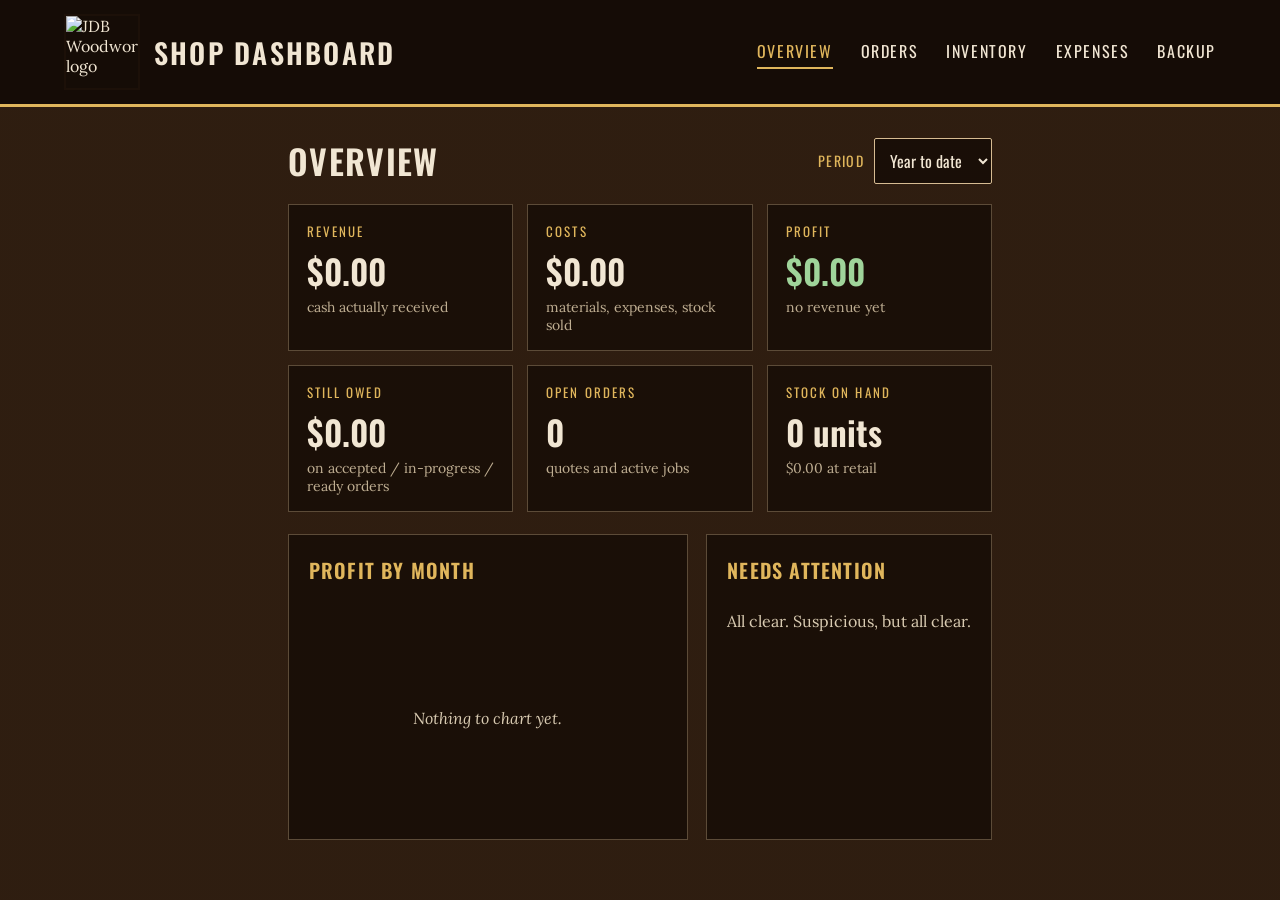
==== apps-script/Index.html @ 0fd05cf9 "Add Google Sheet backend (Apps Script) for the dashboard; fix hidden banner and stale dialog listene" ====
<!doctype html>
<html lang="en">
<head>
<meta charset="utf-8">
<meta name="viewport" content="width=device-width, initial-scale=1">
<meta name="robots" content="noindex, nofollow">
<title>Shop Dashboard | JDB Woodworks</title>
<link rel="icon" href="https://jdbwoodworks.com/images/logo.jpg">
<link rel="preconnect" href="https://fonts.googleapis.com">
<link rel="preconnect" href="https://fonts.gstatic.com" crossorigin>
<link rel="stylesheet" href="https://fonts.googleapis.com/css2?family=Oswald:wght@500;600;700&amp;family=Lora:ital,wght@0,400;0,500;1,400&amp;display=swap">
<style>
/* JDB Woodworks: plain static CSS, no build step. */
:root {
  --ink: #1c1008;
  --bar: rgba(18, 10, 5, 0.88);
  --band: rgba(18, 10, 5, 0.72);
  --card: #20130a;
  --tan: #d6bb92;
  --cream: #f1e6d3;
  --text: #e6d9c2;
  --muted: #d9cbb2;
  --faint: #bfae92;
  --gold: #e0b65c;
  --gold-hi: #f5d28a;
  --display: Oswald, Impact, "Arial Narrow", sans-serif;
  --body: Lora, Georgia, "Times New Roman", serif;
}

* { box-sizing: border-box; }

body {
  margin: 0;
  min-height: 100vh;
  display: flex;
  flex-direction: column;
  font-family: var(--body);
  color: var(--cream);
  background-color: #3b2616;
  background-image: linear-gradient(rgba(18, 9, 3, 0.3), rgba(18, 9, 3, 0.3)), url("https://jdbwoodworks.com/images/wood.jpg");
  background-size: auto, 1800px auto;
}

img { max-width: 100%; }
a { color: var(--gold); text-decoration: none; }
a:hover { color: var(--gold-hi); }
a:focus-visible, button:focus-visible, input:focus-visible, select:focus-visible, textarea:focus-visible {
  outline: 2px solid var(--gold-hi);
  outline-offset: 3px;
}

.wrap { max-width: 1200px; margin: 0 auto; padding-left: 24px; padding-right: 24px; }
main { flex: 1 0 auto; }

h1, h2, h3 { font-family: var(--display); text-transform: uppercase; margin: 0; text-wrap: balance; }
h1 { font-weight: 700; font-size: 76px; line-height: 0.98; letter-spacing: 0.01em; }
h2 { font-weight: 600; font-size: 40px; letter-spacing: 0.04em; }
p { margin: 0; }
.eyebrow { font-family: var(--display); font-size: 15px; letter-spacing: 0.22em; text-transform: uppercase; color: var(--gold); }
.label { font-family: var(--display); font-size: 14px; letter-spacing: 0.14em; text-transform: uppercase; color: var(--gold); }

/* Header */
.site-header { background: var(--bar); border-bottom: 3px solid var(--gold); }
.site-header .wrap { padding-top: 14px; padding-bottom: 14px; display: flex; flex-wrap: wrap; align-items: center; justify-content: space-between; gap: 16px; }
.brand { display: flex; align-items: center; gap: 14px; color: var(--cream); }
.brand:hover { color: var(--cream); }
.brand img { width: 76px; height: 76px; display: block; border: 2px solid var(--ink); object-fit: cover; }
.brand span { font-family: var(--display); font-weight: 600; font-size: 28px; letter-spacing: 0.08em; text-transform: uppercase; }
.nav { display: flex; flex-wrap: wrap; align-items: center; gap: 8px 28px; font-family: var(--display); font-size: 16px; letter-spacing: 0.1em; text-transform: uppercase; }
.nav a { color: var(--cream); }
.nav a:hover, .nav a[aria-current="page"] { color: var(--gold); }
.nav .btn-line { color: var(--gold); }

/* Buttons */
.btn, .btn-line { min-height: 48px; padding: 0 28px; display: inline-flex; align-items: center; justify-content: center; font-family: var(--display); font-size: 17px; font-weight: 600; letter-spacing: 0.12em; text-transform: uppercase; cursor: pointer; }
.btn { background: var(--gold); color: var(--ink); border: 2px solid var(--gold); }
.btn:hover { background: var(--gold-hi); border-color: var(--gold-hi); color: var(--ink); }
.btn-line { border: 2px solid var(--gold); color: var(--gold); background: transparent; }
.btn-line.light { border-color: var(--cream); color: var(--cream); }
.btn-line:hover { border-color: var(--gold-hi); color: var(--gold-hi); }

/* Hero */
.hero { padding-top: 72px; padding-bottom: 64px; display: flex; flex-wrap: wrap; align-items: center; gap: 48px; }
.hero-copy { flex: 1 1 420px; min-width: 0; display: flex; flex-direction: column; gap: 24px; }
.hero-copy p { max-width: 520px; font-size: 19px; line-height: 1.6; color: var(--text); }
.hero-actions { display: flex; flex-wrap: wrap; gap: 16px; }
.hero-photo { flex: 1 1 380px; min-width: 0; margin: 0; border: 10px solid var(--ink); background: #a9773f; position: relative; }
.hero-photo img { display: block; width: 100%; height: 540px; object-fit: cover; }
.hero-photo figcaption, .badge-caption { position: absolute; left: 0; right: 0; bottom: 0; padding: 14px 18px; background: rgba(18, 10, 5, 0.85); font-family: var(--display); font-size: 13px; letter-spacing: 0.14em; text-transform: uppercase; }

/* Bands */
.band { background: var(--band); border-top: 1px solid rgba(224, 182, 92, 0.35); }
.band.both { border-bottom: 1px solid rgba(224, 182, 92, 0.35); }
.section { padding-top: 72px; padding-bottom: 72px; display: flex; flex-direction: column; gap: 32px; }
.section-head { display: flex; flex-wrap: wrap; align-items: baseline; justify-content: space-between; gap: 12px; }
.section-head a { font-family: var(--display); font-size: 15px; letter-spacing: 0.14em; text-transform: uppercase; }
.lede { max-width: 640px; font-size: 17px; line-height: 1.6; color: var(--muted); }

/* Work cards */
.work-grid { display: grid; grid-template-columns: repeat(auto-fill, minmax(260px, 1fr)); gap: 24px; }
.work-grid.three { grid-template-columns: repeat(auto-fill, minmax(300px, 1fr)); }
.work-card { min-width: 0; display: flex; flex-direction: column; background: var(--card); border: 1px solid rgba(224, 182, 92, 0.3); color: var(--cream); }
a.work-card:hover { color: var(--cream); border-color: var(--gold); }
.work-card .pic { height: 250px; padding: 18px; background: #000; display: flex; align-items: center; justify-content: center; }
.work-grid.three .work-card .pic { height: 260px; }
.work-card .pic img { max-width: 100%; max-height: 100%; object-fit: contain; }
.work-card .cap { padding: 16px 18px; display: flex; flex-direction: column; gap: 4px; }
.work-card .cap .label { font-size: 13px; }
.work-card h3 { font-weight: 600; font-size: 20px; letter-spacing: 0.05em; }
.work-card[hidden] { display: none; }

/* Services and steps */
.cards { display: flex; flex-wrap: wrap; gap: 24px; }
.panel { flex: 1 1 280px; min-width: 0; padding: 28px; background: rgba(18, 10, 5, 0.8); border-top: 4px solid var(--gold); display: flex; flex-direction: column; gap: 12px; }
.panel.wide { flex-basis: 440px; padding: 32px; gap: 14px; }
.cards.three .panel.wide { flex-basis: 300px; padding: 28px; }
.cards.three .panel.wide h3 { font-size: 22px; }
.cards.three .panel.wide p { font-size: 16px; line-height: 1.55; }
.pull { font-family: var(--display); font-weight: 500; font-size: 26px !important; line-height: 1.3 !important; letter-spacing: 0.03em; color: var(--gold) !important; }
.panel h3 { font-weight: 600; font-size: 22px; letter-spacing: 0.06em; }
.panel.wide h3 { font-size: 26px; }
.panel p { font-size: 16px; line-height: 1.55; color: var(--muted); }
.panel.wide p { font-size: 17px; line-height: 1.6; }
.panel .num { font-family: var(--display); font-size: 44px; line-height: 1; color: var(--gold); }

/* About */
.about { display: flex; flex-wrap: wrap; gap: 48px; }
.about-copy { flex: 1 1 560px; min-width: 0; display: flex; flex-direction: column; gap: 20px; }
.about-copy p { max-width: 680px; font-size: 18px; line-height: 1.65; color: var(--text); }
.about-badge { flex: 1 1 300px; min-width: 0; min-height: 560px; margin: 0; border: 10px solid var(--ink); background: var(--ink); position: relative; overflow: hidden; }
.about-badge img { position: absolute; inset: 0; width: 100%; height: 100%; object-fit: cover; object-position: 50% 22%; }
.about-badge .inner { position: absolute; left: 0; right: 0; bottom: 0; padding: 22px 24px; background: rgba(18, 10, 5, 0.88); display: flex; flex-direction: column; gap: 10px; }
.about-badge strong { font-family: var(--display); font-weight: 600; font-size: 26px; letter-spacing: 0.08em; text-transform: uppercase; color: var(--gold); }
.about-badge .year { font-family: var(--display); font-size: 16px; letter-spacing: 0.12em; text-transform: uppercase; }
.about-badge .who { font-size: 16px; line-height: 1.5; color: var(--muted); }

/* Quote */
.quote { background: rgba(18, 10, 5, 0.78); border-top: 3px solid var(--gold); }
.quote .wrap { padding-top: 72px; padding-bottom: 72px; display: flex; flex-wrap: wrap; gap: 56px; }
.quote-info { flex: 1 1 320px; min-width: 0; display: flex; flex-direction: column; gap: 20px; }
.quote-info p { font-size: 17px; line-height: 1.6; color: var(--muted); }
.contact-block { display: flex; flex-direction: column; gap: 4px; font-size: 17px; }
.contact-block a { color: var(--cream); overflow-wrap: anywhere; }
.contact-block a:hover { color: var(--gold); }
.contact-block .actions { margin-top: 8px; }
.contact-block .btn-line { color: var(--gold); }
.socials { display: flex; flex-wrap: wrap; gap: 8px 22px; font-family: var(--display); font-size: 15px; letter-spacing: 0.12em; text-transform: uppercase; }
.quote-form { flex: 1 1 480px; min-width: 0; display: flex; flex-direction: column; gap: 18px; }
.row { display: flex; flex-wrap: wrap; gap: 18px; }
.field { flex: 1 1 220px; min-width: 0; display: flex; flex-direction: column; gap: 6px; }
.quote-form > .field { flex: none; }
.field label { font-family: var(--display); font-size: 14px; letter-spacing: 0.14em; text-transform: uppercase; color: var(--gold); }
.field input, .field select, .field textarea { width: 100%; min-height: 48px; padding: 0 14px; border: 2px solid var(--ink); background: var(--cream); color: var(--ink); font-family: var(--body); font-size: 16px; border-radius: 0; }
.field textarea { padding: 12px 14px; resize: vertical; }
.form-note { font-size: 15px; line-height: 1.5; color: var(--faint); }
.form-status { padding: 16px 18px; border: 2px solid var(--gold); background: rgba(18, 10, 5, 0.85); font-size: 16px; line-height: 1.55; color: var(--text); }
.form-status[hidden] { display: none; }

/* Filters + gallery page */
.page-head { padding-top: 48px; padding-bottom: 24px; display: flex; flex-direction: column; gap: 20px; }
.page-head h1 { font-size: 56px; letter-spacing: 0.03em; line-height: 1.05; }
.page-head p { max-width: 680px; font-size: 18px; line-height: 1.6; color: var(--text); }
.filters { display: flex; flex-wrap: wrap; gap: 12px; margin-top: 8px; }
.filters button { min-height: 44px; padding: 0 20px; cursor: pointer; font-family: var(--display); font-size: 15px; letter-spacing: 0.12em; text-transform: uppercase; border: 2px solid var(--gold); background: transparent; color: var(--gold); }
.filters button[aria-pressed="true"] { background: var(--gold); color: var(--ink); }
.gallery-body { padding-top: 8px; padding-bottom: 56px; }
.cta .wrap { padding-top: 56px; padding-bottom: 56px; display: flex; flex-wrap: wrap; align-items: center; justify-content: space-between; gap: 24px; }
.cta-copy { flex: 1 1 420px; min-width: 0; display: flex; flex-direction: column; gap: 10px; }
.cta-copy h2 { font-size: 36px; }
.cta-copy p { font-size: 17px; line-height: 1.6; color: var(--muted); }

/* Footer */
.site-footer { background: #140b05; border-top: 3px solid var(--gold); }
.site-footer .wrap { padding-top: 40px; padding-bottom: 40px; display: flex; flex-wrap: wrap; align-items: center; justify-content: space-between; gap: 32px; }
.foot-brand { display: flex; align-items: center; gap: 16px; }
.foot-brand img { width: 150px; height: 150px; flex: none; display: block; border: 2px solid var(--ink); object-fit: cover; }
.foot-brand span { font-family: var(--display); font-weight: 600; font-size: 20px; line-height: 1.3; letter-spacing: 0.1em; text-transform: uppercase; color: var(--muted); }
.foot-links { display: flex; flex-wrap: wrap; gap: 12px 28px; font-family: var(--display); font-size: 15px; letter-spacing: 0.12em; text-transform: uppercase; }
.site-footer .socials { font-size: 14px; gap: 10px 22px; }
.copy { font-size: 14px; color: var(--faint); }

/* Phones */
@media (max-width: 720px) {
  h1 { font-size: 48px; }
  h2 { font-size: 32px; }
  .page-head h1 { font-size: 40px; }
  .hero { padding-top: 40px; padding-bottom: 40px; gap: 32px; }
  .hero-photo img { height: 380px; }
  .brand img { width: 60px; height: 60px; }
  .brand span { font-size: 22px; }
  .section { padding-top: 48px; padding-bottom: 48px; }
  .quote .wrap { padding-top: 48px; padding-bottom: 48px; gap: 36px; }
  .foot-brand img { width: 110px; height: 110px; }
  body { background-size: auto, 1200px auto; }
}

@media (prefers-reduced-motion: reduce) {
  * { scroll-behavior: auto !important; }
}

/* Facebook feed */
.fb-feed{display:flex;justify-content:center;margin-top:20px}
.fb-feed iframe{width:100%;max-width:500px;height:720px;background:var(--card);border-radius:6px}

/* Reviews */
.reviews{display:grid;grid-template-columns:repeat(auto-fit,minmax(280px,1fr));gap:20px;margin-top:20px}
.review{margin:0;background:var(--card);border:1px solid rgba(224,182,92,.25);border-radius:6px;padding:22px}
.review .stars{color:var(--gold);letter-spacing:3px;font-size:1.1rem}
.review blockquote{margin:12px 0 14px;font-style:italic;line-height:1.55}
.review figcaption{font-family:var(--display);letter-spacing:.04em;color:var(--gold)}
.review figcaption span{color:inherit;opacity:.6;font-family:var(--body);letter-spacing:0}
.all-reviews{margin:22px 0 0;text-align:center}
.quote-form .opt{opacity:.6;font-weight:400}

/* Holiday promo (remove after the season) */
.holiday { background: var(--band); border-top: 3px solid var(--gold); border-bottom: 3px solid var(--gold); }
.holiday-grid { display: flex; flex-wrap: wrap; align-items: center; gap: 28px 48px; padding-top: 44px; padding-bottom: 44px; }
.holiday-pic { flex: 1 1 360px; max-width: 520px; display: block; border: 10px solid var(--ink); background: #a9773f; }
.holiday-pic img { display: block; width: 100%; height: auto; }
.holiday-copy { flex: 1 1 340px; display: grid; gap: 16px; align-content: center; }

/* Shop dashboard styles. Builds on style.css tokens. */
.dash-main { padding-top: 28px; padding-bottom: 60px; }
.dash h2 { font-size: 34px; }
.dash h3 { font-size: 20px; letter-spacing: 0.06em; color: var(--gold); margin-bottom: 12px; }

#tabs button {
  background: none; border: 0; padding: 4px 0; cursor: pointer;
  font: inherit; letter-spacing: inherit; text-transform: inherit; color: var(--cream);
  border-bottom: 2px solid transparent;
}
#tabs button:hover { color: var(--gold); }
#tabs button[aria-current="page"] { color: var(--gold); border-bottom-color: var(--gold); }

.tab[hidden] { display: none; }
.tab-head { display: flex; flex-wrap: wrap; align-items: center; justify-content: space-between; gap: 12px 20px; margin-bottom: 18px; }
.tools { display: flex; flex-wrap: wrap; gap: 10px; align-items: center; }
.inline { display: flex; align-items: center; gap: 10px; font-family: var(--display); letter-spacing: 0.1em; text-transform: uppercase; font-size: 14px; color: var(--gold); }

.dash input, .dash select, .dash textarea {
  font: inherit; font-size: 16px; color: var(--cream);
  background: rgba(18, 10, 5, 0.75); border: 1px solid var(--tan);
  padding: 9px 11px; border-radius: 2px; max-width: 100%;
}
.dash textarea { width: 100%; resize: vertical; }
.dash input[type="search"] { min-width: 230px; }

.btn, .btn-line { font-family: var(--display); letter-spacing: 0.1em; text-transform: uppercase; cursor: pointer; }
button.btn, button.btn-line, label.btn-line { font-size: 16px; }
.sm { font-size: 14px !important; padding: 7px 14px !important; }
.btn-row { display: flex; flex-wrap: wrap; gap: 12px; margin: 18px 0 8px; }
.btn-row.end { justify-content: flex-end; }
label.file { display: inline-block; }

.banner { display: flex; flex-wrap: wrap; align-items: center; justify-content: space-between; gap: 12px; padding: 12px 16px; margin-bottom: 20px; background: rgba(224, 182, 92, 0.14); border: 1px solid var(--gold); }

.hint { color: var(--faint); font-size: 15px; margin-bottom: 14px; }
.empty { color: var(--faint); padding: 28px 0; text-align: center; font-style: italic; }

/* Stats */
.stats { display: grid; grid-template-columns: repeat(auto-fit, minmax(190px, 1fr)); gap: 14px; margin-bottom: 22px; }
.stat { background: var(--band); border: 1px solid rgba(214, 187, 146, 0.35); padding: 16px 18px; }
.stat .k { font-family: var(--display); font-size: 13px; letter-spacing: 0.16em; text-transform: uppercase; color: var(--gold); }
.stat .v { font-family: var(--display); font-weight: 600; font-size: 34px; margin-top: 4px; }
.stat .s { color: var(--faint); font-size: 14px; margin-top: 2px; }
.pos { color: #9fd49a; }
.neg { color: #f0a08a; }

.two { display: grid; grid-template-columns: 1.4fr 1fr; gap: 18px; }
@media (max-width: 820px) { .two { grid-template-columns: 1fr; } }
.dash .panel { background: var(--band); border: 1px solid rgba(214, 187, 146, 0.35); padding: 20px; }

/* Chart */
.chart { display: flex; align-items: stretch; gap: 10px; height: 210px; padding-top: 8px; }
.chart .col { flex: 1; display: flex; flex-direction: column; justify-content: flex-end; align-items: center; min-width: 0; position: relative; }
.chart .zone { flex: 1; width: 100%; display: flex; flex-direction: column; justify-content: flex-end; align-items: center; }
.chart .zone.down { justify-content: flex-start; }
.chart .bar { width: 70%; max-width: 46px; background: var(--gold); min-height: 2px; }
.chart .bar.loss { background: #c9785f; }
.chart .amt { font-size: 12px; color: var(--muted); margin: 2px 0; white-space: nowrap; }
.chart .mo { font-size: 12px; color: var(--faint); font-family: var(--display); letter-spacing: 0.08em; margin-top: 4px; }
.chart-empty { color: var(--faint); font-style: italic; align-self: center; margin: 0 auto; }

/* Attention list */
#attention ul { list-style: none; margin: 0; padding: 0; display: grid; gap: 10px; }
#attention li { padding-left: 14px; border-left: 3px solid var(--gold); font-size: 16px; }
#attention li.warn { border-left-color: #c9785f; }
#attention small { display: block; color: var(--faint); }

/* Tables */
.table-wrap { overflow-x: auto; background: var(--band); border: 1px solid rgba(214, 187, 146, 0.35); }
table { width: 100%; border-collapse: collapse; font-size: 16px; }
th, td { text-align: left; padding: 11px 14px; border-bottom: 1px solid rgba(214, 187, 146, 0.18); vertical-align: top; }
th { font-family: var(--display); font-weight: 500; font-size: 13px; letter-spacing: 0.14em; text-transform: uppercase; color: var(--gold); white-space: nowrap; }
td.num, th.num { text-align: right; white-space: nowrap; }
td small { display: block; color: var(--faint); font-size: 14px; }
td .req { max-width: 320px; display: -webkit-box; -webkit-line-clamp: 2; -webkit-box-orient: vertical; overflow: hidden; }
tbody tr:hover { background: rgba(224, 182, 92, 0.06); }
.row-actions { display: flex; gap: 8px; justify-content: flex-end; flex-wrap: wrap; }
.row-actions button { background: none; border: 1px solid var(--tan); color: var(--cream); font-family: var(--display); font-size: 12px; letter-spacing: 0.1em; text-transform: uppercase; padding: 5px 10px; cursor: pointer; }
.row-actions button:hover { border-color: var(--gold); color: var(--gold); }
.row-actions button.danger:hover { border-color: #c9785f; color: #f0a08a; }
.qty { display: inline-flex; align-items: center; gap: 8px; }
.qty button { width: 28px; height: 28px; background: none; border: 1px solid var(--tan); color: var(--cream); cursor: pointer; font-size: 16px; line-height: 1; }
.qty button:hover { border-color: var(--gold); color: var(--gold); }
.qty b { min-width: 28px; text-align: center; font-weight: 500; }
tr.low td:first-child { box-shadow: inset 3px 0 0 #c9785f; }

.pill { display: inline-block; padding: 2px 10px; border: 1px solid var(--tan); font-family: var(--display); font-size: 12px; letter-spacing: 0.1em; text-transform: uppercase; white-space: nowrap; }
.pill.quote { color: var(--faint); }
.pill.accepted, .pill.progress { color: var(--gold); border-color: var(--gold); }
.pill.ready { color: #9fd49a; border-color: #9fd49a; }
.pill.done { color: #9fd49a; border-color: rgba(159, 212, 154, 0.5); }
.pill.cancelled { color: #c9785f; border-color: rgba(201, 120, 95, 0.6); }

/* Dialog */
dialog { background: #20130a; color: var(--cream); border: 2px solid var(--gold); padding: 24px; width: min(680px, calc(100vw - 24px)); max-height: calc(100vh - 24px); overflow-y: auto; }
dialog::backdrop { background: rgba(10, 5, 2, 0.75); }
dialog h3 { font-size: 24px; }
.grid2 { display: grid; grid-template-columns: 1fr 1fr; gap: 14px; }
.grid3 { display: grid; grid-template-columns: repeat(3, 1fr); gap: 14px; }
@media (max-width: 560px) { .grid2, .grid3 { grid-template-columns: 1fr; } }
.f { display: flex; flex-direction: column; gap: 5px; margin-bottom: 14px; }
.f > span { font-family: var(--display); font-size: 13px; letter-spacing: 0.14em; text-transform: uppercase; color: var(--gold); }
.f input, .f select { width: 100%; }
.calc { background: var(--band); border: 1px dashed var(--tan); padding: 10px 14px; margin-bottom: 14px; font-size: 16px; }
.form-status { color: #f0a08a; margin: 4px 0 0; }

/* Apps Script / Google Sheet mode */
.server-only { display: none; }
.server .server-only { display: block; }
.server .local-only { display: none !important; }
.busy { position: fixed; inset: 0; z-index: 50; display: flex; align-items: center; justify-content: center; background: rgba(10, 5, 2, 0.55); }
.busy[hidden] { display: none; }
.busy > div { background: #20130a; border: 2px solid var(--gold); padding: 16px 28px; font-family: var(--display); letter-spacing: 0.12em; text-transform: uppercase; }
#ask p { font-size: 18px; margin: 0 0 6px; }
#store-out { font-family: ui-monospace, Menlo, Consolas, monospace; font-size: 13px; }

/* .banner/.stat etc. set display, which would otherwise beat the hidden attribute */
.dash [hidden] { display: none !important; }

</style>
</head>
<body class="dash">

<header class="site-header">
  <div class="wrap">
    <a class="brand" href="https://jdbwoodworks.com/" target="_blank" rel="noopener">
      <img src="https://jdbwoodworks.com/images/logo.jpg" alt="JDB Woodworks logo">
      <span>Shop Dashboard</span>
    </a>
    <nav class="nav" id="tabs" aria-label="Dashboard sections">
      <button type="button" data-tab="overview" aria-current="page">Overview</button>
      <button type="button" data-tab="orders">Orders</button>
      <button type="button" data-tab="inventory">Inventory</button>
      <button type="button" data-tab="expenses">Expenses</button>
      <button type="button" data-tab="backup">Backup</button>
    </nav>
  </div>
</header>

<main class="wrap dash-main">

  <div id="sync-note" class="banner" role="status" hidden>
    <span id="sync-note-text"></span>
  </div>

  <div id="backup-banner" class="banner" hidden>
    <span id="backup-banner-text"></span>
    <button type="button" class="btn-line sm" data-go="backup">Back up now</button>
  </div>

  <!-- OVERVIEW -->
  <section id="tab-overview" class="tab">
    <div class="tab-head">
      <h2>Overview</h2>
      <label class="inline">Period
        <select id="range">
          <option value="month">This month</option>
          <option value="30">Last 30 days</option>
          <option value="ytd" selected>Year to date</option>
          <option value="all">All time</option>
        </select>
      </label>
    </div>

    <div class="stats" id="stats"></div>

    <div class="two">
      <div class="panel">
        <h3>Profit by month</h3>
        <div id="chart" class="chart" role="img" aria-label="Bar chart of profit by month"></div>
      </div>
      <div class="panel">
        <h3>Needs attention</h3>
        <div id="attention"></div>
      </div>
    </div>
  </section>

  <!-- ORDERS -->
  <section id="tab-orders" class="tab" hidden>
    <div class="tab-head">
      <h2>Orders</h2>
      <div class="tools">
        <input id="order-search" type="search" placeholder="Search name, phone, request…" aria-label="Search orders">
        <select id="order-filter" aria-label="Filter by status">
          <option value="active">Open orders</option>
          <option value="all">All orders</option>
        </select>
        <button type="button" class="btn sm" id="new-order">+ New order</button>
      </div>
    </div>
    <div class="table-wrap">
      <table id="orders-table">
        <thead>
          <tr>
            <th>Customer</th><th>Request</th><th>Wood</th><th>Status</th>
            <th class="num">Est.</th><th class="num">Paid</th><th class="num">Profit</th><th>Due</th><th></th>
          </tr>
        </thead>
        <tbody></tbody>
      </table>
    </div>
    <p class="empty" id="orders-empty" hidden>No orders yet. Hit “New order” to add the first one.</p>
  </section>

  <!-- INVENTORY -->
  <section id="tab-inventory" class="tab" hidden>
    <div class="tab-head">
      <h2>Inventory</h2>
      <div class="tools">
        <button type="button" class="btn-line sm" id="export-store" title="Download products.json for the online store">Publish to store</button>
        <button type="button" class="btn sm" id="new-item">+ New item</button>
      </div>
    </div>
    <p class="hint">Items set to “List in store” appear on <a href="https://jdbwoodworks.com/store.html" target="_blank" rel="noopener">the store page</a> after you hit Publish to store and upload the downloaded products.json. Ready-made items only. Custom orders live under Orders. “Sold 1” drops the count and logs the sale as revenue.</p>
    <div class="table-wrap">
      <table id="inv-table">
        <thead>
          <tr>
            <th>Item</th><th class="num">In stock</th><th class="num">Price</th><th class="num">Cost</th><th class="num">Margin</th><th></th>
          </tr>
        </thead>
        <tbody></tbody>
      </table>
    </div>
    <p class="empty" id="inv-empty" hidden>Nothing in stock yet. Add the first item.</p>
  </section>

  <!-- EXPENSES -->
  <section id="tab-expenses" class="tab" hidden>
    <div class="tab-head">
      <h2>Shop expenses</h2>
      <div class="tools">
        <button type="button" class="btn sm" id="new-expense">+ New expense</button>
      </div>
    </div>
    <p class="hint">Stuff that isn't tied to one order: tools, blades, sandpaper, fees, fuel. Material costs for a specific job go on that order instead.</p>
    <div class="table-wrap">
      <table id="exp-table">
        <thead><tr><th>Date</th><th>What</th><th class="num">Amount</th><th></th></tr></thead>
        <tbody></tbody>
      </table>
    </div>
    <p class="empty" id="exp-empty" hidden>No expenses logged.</p>
  </section>

  <!-- BACKUP -->
  <section id="tab-backup" class="tab" hidden>
    <div class="tab-head"><h2>Backup &amp; restore</h2></div>
    <div class="panel wide">
      <p class="local-only">Everything on this page is saved in <strong>this browser, on this device</strong>. It never goes to the website or GitHub, so customer info stays private. The catch: clearing browser data or switching devices wipes it. Download a backup now and then.</p>
      <p class="server-only">Everything here is saved in the shop's <strong>Google Sheet</strong>, so it is the same on every device. Google keeps the version history (File → Version history in the Sheet). To move data in from the old browser-only dashboard, download a backup there and restore it here.</p>
      <div class="btn-row">
        <button type="button" class="btn local-only" id="export-json">Download backup (.json)</button>
        <button type="button" class="btn-line" id="export-csv">Orders to spreadsheet (.csv)</button>
        <label class="btn-line file">Restore from backup
          <input type="file" id="import-json" accept="application/json,.json" hidden>
        </label>
      </div>
      <p class="hint local-only" id="last-backup"></p>
      <p class="hint">Restoring replaces everything currently on this page.</p>
    </div>
  </section>

</main>

<div id="busy" class="busy" role="status" aria-live="polite" hidden><div id="busy-text">Saving…</div></div>

<dialog id="ask">
  <p id="ask-msg"></p>
  <div class="btn-row end">
    <button type="button" class="btn-line" id="ask-no">Cancel</button>
    <button type="button" class="btn" id="ask-yes">OK</button>
  </div>
</dialog>

<!-- Shared edit dialog -->
<dialog id="dlg">
  <form method="dialog" id="dlg-form" novalidate>
    <h3 id="dlg-title"></h3>
    <div id="dlg-body"></div>
    <p class="form-status" id="dlg-err" role="alert" hidden></p>
    <div class="btn-row end">
      <button type="button" class="btn-line" id="dlg-cancel">Cancel</button>
      <button type="submit" class="btn" id="dlg-save">Save</button>
    </div>
  </form>
</dialog>

<script>
// JDB Woodworks shop dashboard. Vanilla JS, no dependencies.
// Two modes, same code:
//  - On the website (plain file): data lives in this browser's localStorage only.
//  - Served by Google Apps Script (apps-script/): data lives in a Google Sheet, synced per record.
(function () {
  'use strict';

  var KEY = 'jdb-dashboard-v1';
  var BACKUP_NAG_DAYS = 14;
  var STATUS = {
    quote: 'Quote', accepted: 'Accepted', progress: 'In progress',
    ready: 'Ready', done: 'Complete', cancelled: 'Cancelled'
  };
  var OPEN = { quote: 1, accepted: 1, progress: 1, ready: 1 };
  var OWED = { accepted: 1, progress: 1, ready: 1 };

  var SERVER = !!(window.google && google.script && google.script.run);
  var COLLECTIONS = ['inventory', 'orders', 'expenses', 'sales'];
  var storageOK = true;
  var synced = null, busy = false, version = 0;
  var state = SERVER ? blank() : load();
  if (SERVER) document.documentElement.classList.add('server');

  // ---------- helpers ----------
  function $(s, el) { return (el || document).querySelector(s); }
  function $$(s, el) { return Array.prototype.slice.call((el || document).querySelectorAll(s)); }
  function esc(v) {
    return String(v == null ? '' : v).replace(/[&<>"']/g, function (c) {
      return { '&': '&amp;', '<': '&lt;', '>': '&gt;', '"': '&quot;', "'": '&#39;' }[c];
    });
  }
  function uid() {
    if (window.crypto && crypto.randomUUID) return crypto.randomUUID();
    return 'id' + Date.now().toString(36) + Math.random().toString(36).slice(2, 8);
  }
  function num(v) { var n = parseFloat(v); return isFinite(n) ? n : 0; }
  var fmt = new Intl.NumberFormat('en-US', { style: 'currency', currency: 'USD' });
  function money(n) { return fmt.format(n || 0); }
  function pad(n) { return n < 10 ? '0' + n : '' + n; }
  function isoDate(d) { return d.getFullYear() + '-' + pad(d.getMonth() + 1) + '-' + pad(d.getDate()); }
  function today() { return isoDate(new Date()); }
  function niceDate(s) {
    if (!s) return '';
    var p = s.split('-');
    return new Date(+p[0], +p[1] - 1, +p[2]).toLocaleDateString('en-US', { month: 'short', day: 'numeric', year: 'numeric' });
  }
  function signed(n) { return '<span class="' + (n < 0 ? 'neg' : 'pos') + '">' + money(n) + '</span>'; }

  // ---------- storage ----------
  function blank() { return { inventory: [], orders: [], expenses: [], sales: [], meta: { lastBackup: '' } }; }
  function load() {
    try {
      var raw = localStorage.getItem(KEY);
      if (!raw) return blank();
      return normalize(JSON.parse(raw));
    } catch (e) {
      storageOK = false;
      return blank();
    }
  }
  function normalize(d) {
    var b = blank();
    if (!d || typeof d !== 'object') return b;
    ['inventory', 'orders', 'expenses', 'sales'].forEach(function (k) {
      b[k] = Array.isArray(d[k]) ? d[k].filter(function (x) { return x && typeof x === 'object'; }).map(function (x) {
        if (!x.id) x.id = uid();
        return x;
      }) : [];
    });
    if (d.meta && typeof d.meta.lastBackup === 'string') b.meta.lastBackup = d.meta.lastBackup;
    return b;
  }
  function save() {
    version++;
    if (SERVER) { pushChanges(); return; }
    try { localStorage.setItem(KEY, JSON.stringify(state)); }
    catch (e) { storageOK = false; }
    renderAll();
  }

  // ---------- Google Sheet sync (Apps Script mode only) ----------
  function clone(x) { return JSON.parse(JSON.stringify(x)); }
  function canon(r) { var o = {}; Object.keys(r).sort().forEach(function (k) { o[k] = r[k]; }); return JSON.stringify(o); }
  function errText(err) { return err && err.message ? err.message : 'unknown error'; }
  function setNote(msg) { var el = $('#sync-note'); el.hidden = !msg; $('#sync-note-text').textContent = msg || ''; }
  function busyUI(on, text) { busy = on; $('#busy').hidden = !on; $('#busy-text').textContent = text || 'Saving…'; }
  // What changed since the last copy we got from the Sheet: whole records to upsert, ids to remove.
  function diff() {
    var ops = { upsert: {}, remove: {} }, n = 0;
    COLLECTIONS.forEach(function (c) {
      var old = {}, seen = {};
      (synced ? synced[c] : []).forEach(function (r) { old[r.id] = canon(r); });
      ops.upsert[c] = []; ops.remove[c] = [];
      state[c].forEach(function (r) {
        seen[r.id] = 1;
        if (old[r.id] !== canon(r)) { ops.upsert[c].push(r); n++; }
      });
      Object.keys(old).forEach(function (id) { if (!seen[id]) { ops.remove[c].push(id); n++; } });
    });
    return n ? ops : null;
  }
  function pushChanges() {
    var ops = diff();
    if (!ops) { renderAll(); return; }
    busyUI(true, 'Saving…');
    google.script.run.withSuccessHandler(adopt).withFailureHandler(function (err) {
      busyUI(false);
      setNote('Could not save: ' + errText(err) + '. Showing what is in the Sheet now.');
      refresh(true);
    }).sync(ops);
  }
  function adopt(res) {
    state = normalize(res.state);
    synced = clone(state);
    busyUI(false);
    setNote('');
    renderAll();
  }
  function refresh(force) {
    if (!SERVER || busy) return;
    var v = version;
    google.script.run.withSuccessHandler(function (res) {
      if (!force && (v !== version || document.querySelector('dialog[open]'))) return; // don't clobber an edit in progress
      adopt(res);
    }).withFailureHandler(function (err) {
      setNote('Could not reach the Sheet: ' + errText(err));
    }).bootstrap();
  }

  // ---------- money math ----------
  function orderDate(o) { return o.paidDate || o.created || today(); }
  function orderCosts(o) { return num(o.materials) + num(o.otherCosts); }
  function orderProfit(o) { return num(o.paid) - orderCosts(o); }

  function rangeStart(r) {
    var d = new Date();
    if (r === 'month') return isoDate(new Date(d.getFullYear(), d.getMonth(), 1));
    if (r === 'ytd') return isoDate(new Date(d.getFullYear(), 0, 1));
    if (r === '30') { d.setDate(d.getDate() - 30); return isoDate(d); }
    return '0000-00-00';
  }
  function totals(from, to) {
    var t = { revenue: 0, costs: 0 };
    state.orders.forEach(function (o) {
      var d = orderDate(o);
      if (d >= from && d <= to) { t.revenue += num(o.paid); t.costs += orderCosts(o); }
    });
    state.sales.forEach(function (s) {
      if (s.date >= from && s.date <= to) { t.revenue += num(s.price); t.costs += num(s.cost); }
    });
    state.expenses.forEach(function (x) {
      if (x.date >= from && x.date <= to) t.costs += num(x.amount);
    });
    t.profit = t.revenue - t.costs;
    return t;
  }

  // ---------- tabs ----------
  var TABS = ['overview', 'orders', 'inventory', 'expenses', 'backup'];
  function showTab(name) {
    if (TABS.indexOf(name) < 0) name = 'overview';
    TABS.forEach(function (t) { $('#tab-' + t).hidden = t !== name; });
    $$('#tabs button').forEach(function (b) {
      if (b.dataset.tab === name) b.setAttribute('aria-current', 'page');
      else b.removeAttribute('aria-current');
    });
    try { if (location.hash !== '#' + name) history.replaceState(null, '', '#' + name); } catch (e) {}
  }
  $('#tabs').addEventListener('click', function (e) {
    var b = e.target.closest('button[data-tab]');
    if (b) showTab(b.dataset.tab);
  });
  document.addEventListener('click', function (e) {
    var g = e.target.closest('[data-go]');
    if (g) showTab(g.dataset.go);
  });

  // ---------- overview ----------
  function renderOverview() {
    var r = $('#range').value;
    var t = totals(rangeStart(r), '9999-99-99');

    var owed = 0, open = 0;
    state.orders.forEach(function (o) {
      if (OPEN[o.status]) open++;
      if (OWED[o.status]) owed += Math.max(0, num(o.estPrice) - num(o.paid));
    });
    var units = 0, retail = 0;
    state.inventory.forEach(function (i) { units += num(i.qty); retail += num(i.qty) * num(i.price); });

    $('#stats').innerHTML =
      stat('Revenue', money(t.revenue), 'cash actually received') +
      stat('Costs', money(t.costs), 'materials, expenses, stock sold') +
      stat('Profit', signed(t.profit), t.revenue ? Math.round((t.profit / t.revenue) * 100) + '% margin' : 'no revenue yet') +
      stat('Still owed', money(owed), 'on accepted / in-progress / ready orders') +
      stat('Open orders', String(open), 'quotes and active jobs') +
      stat('Stock on hand', String(units) + ' unit' + (units === 1 ? '' : 's'), money(retail) + ' at retail');

    renderChart();
    renderAttention();
  }
  function stat(k, v, s) {
    return '<div class="stat"><div class="k">' + esc(k) + '</div><div class="v">' + v + '</div><div class="s">' + esc(s) + '</div></div>';
  }

  function renderChart() {
    var now = new Date(), months = [], i;
    for (i = 5; i >= 0; i--) {
      var d = new Date(now.getFullYear(), now.getMonth() - i, 1);
      var from = isoDate(d);
      var to = isoDate(new Date(d.getFullYear(), d.getMonth() + 1, 0));
      months.push({ label: d.toLocaleDateString('en-US', { month: 'short' }), profit: totals(from, to).profit });
    }
    var max = Math.max.apply(null, months.map(function (m) { return Math.abs(m.profit); }));
    var el = $('#chart');
    if (!max) { el.innerHTML = '<p class="chart-empty">Nothing to chart yet.</p>'; return; }
    var hasLoss = months.some(function (m) { return m.profit < 0; });
    el.innerHTML = months.map(function (m) {
      var h = Math.max(2, Math.round((Math.abs(m.profit) / max) * (hasLoss ? 70 : 140)));
      var up = m.profit >= 0;
      return '<div class="col">' +
        '<div class="zone">' + (up ? '<span class="amt">' + money(m.profit) + '</span><div class="bar" style="height:' + h + 'px"></div>' : '') + '</div>' +
        (hasLoss ? '<div class="zone down">' + (!up ? '<div class="bar loss" style="height:' + h + 'px"></div><span class="amt">' + money(m.profit) + '</span>' : '') + '</div>' : '') +
        '<span class="mo">' + esc(m.label) + '</span></div>';
    }).join('');
  }

  function renderAttention() {
    var items = [], t = today();
    state.orders.forEach(function (o) {
      if (!OPEN[o.status]) return;
      if (o.due && o.due < t) items.push({ warn: 1, text: esc(o.name) + ': past due', sub: 'Was due ' + niceDate(o.due) + ' (' + STATUS[o.status] + ')' });
      else if (o.status === 'ready') {
        var bal = num(o.estPrice) - num(o.paid);
        items.push({ text: esc(o.name) + ': ready for pickup', sub: bal > 0 ? money(bal) + ' still owed' : 'Paid in full' });
      }
    });
    state.inventory.forEach(function (i) {
      if (num(i.qty) <= num(i.low)) items.push({ warn: 1, text: esc(i.name) + ': ' + (num(i.qty) === 0 ? 'out of stock' : 'low stock'), sub: num(i.qty) + ' left' });
    });
    $('#attention').innerHTML = items.length
      ? '<ul>' + items.map(function (x) { return '<li class="' + (x.warn ? 'warn' : '') + '">' + x.text + '<small>' + esc(x.sub) + '</small></li>'; }).join('') + '</ul>'
      : '<p class="hint">All clear. Suspicious, but all clear.</p>';
  }

  // ---------- orders ----------
  function renderOrders() {
    var q = $('#order-search').value.trim().toLowerCase();
    var f = $('#order-filter').value;
    var rows = state.orders.filter(function (o) {
      if (f === 'active' && !OPEN[o.status]) return false;
      if (!q) return true;
      return [o.name, o.phone, o.email, o.address, o.request, o.wood].join(' ').toLowerCase().indexOf(q) >= 0;
    }).sort(function (a, b) {
      return (a.due || '9999').localeCompare(b.due || '9999') || (b.created || '').localeCompare(a.created || '');
    });
    $('#orders-empty').hidden = rows.length > 0;
    $('#orders-empty').textContent = state.orders.length ? 'No orders match.' : 'No orders yet. Hit “New order” to add the first one.';
    $('#orders-table').hidden = rows.length === 0;
    $('#orders-table tbody').innerHTML = rows.map(function (o) {
      var contact = [o.phone, o.email].filter(Boolean).map(esc).join('<br>');
      return '<tr>' +
        '<td><strong>' + esc(o.name) + '</strong><small>' + contact + '</small></td>' +
        '<td><div class="req">' + esc(o.request) + '</div></td>' +
        '<td>' + esc(o.wood) + '</td>' +
        '<td><span class="pill ' + esc(o.status) + '">' + esc(STATUS[o.status] || o.status) + '</span></td>' +
        '<td class="num">' + (num(o.estPrice) ? money(num(o.estPrice)) : '') + '<small>' + esc(o.estTime) + '</small></td>' +
        '<td class="num">' + money(num(o.paid)) + '</td>' +
        '<td class="num">' + signed(orderProfit(o)) + '</td>' +
        '<td>' + esc(niceDate(o.due)) + '</td>' +
        '<td><div class="row-actions"><button type="button" data-edit-order="' + esc(o.id) + '">Edit</button>' +
        '<button type="button" class="danger" data-del-order="' + esc(o.id) + '">Delete</button></div></td>' +
        '</tr>';
    }).join('');
  }
  $('#order-search').addEventListener('input', renderOrders);
  $('#order-filter').addEventListener('change', renderOrders);
  $('#new-order').addEventListener('click', function () { orderDialog(null); });
  $('#orders-table').addEventListener('click', function (e) {
    var ed = e.target.closest('[data-edit-order]');
    var dl = e.target.closest('[data-del-order]');
    if (ed) orderDialog(find(state.orders, ed.dataset.editOrder));
    if (dl) {
      var o = find(state.orders, dl.dataset.delOrder);
      if (o) ask('Delete the order for ' + o.name + '? This cannot be undone.', 'Delete', function () {
        state.orders = state.orders.filter(function (x) { return x.id !== o.id; });
        save();
      });
    }
  });

  function find(arr, id) { for (var i = 0; i < arr.length; i++) if (arr[i].id === id) return arr[i]; return null; }

  function opt(map, sel) {
    return Object.keys(map).map(function (k) {
      return '<option value="' + k + '"' + (k === sel ? ' selected' : '') + '>' + esc(map[k]) + '</option>';
    }).join('');
  }
  function field(label, name, val, attrs, cls) {
    return '<label class="f ' + (cls || '') + '"><span>' + esc(label) + '</span><input name="' + name + '" value="' + esc(val) + '" ' + (attrs || '') + '></label>';
  }
  function money_f(label, name, val) {
    return field(label, name, val === 0 || val === '' || val == null ? '' : val, 'type="number" step="0.01" min="0" inputmode="decimal" placeholder="0.00"');
  }

  function orderDialog(o) {
    var isNew = !o;
    o = o || { status: 'quote', created: today() };
    openDialog(isNew ? 'New order' : 'Edit order',
      '<div class="grid2">' + field('Customer name *', 'name', o.name || '', 'type="text" required autocomplete="off"') +
      field('Phone', 'phone', o.phone || '', 'type="tel" autocomplete="off"') + '</div>' +
      '<div class="grid2">' + field('Email', 'email', o.email || '', 'type="email" autocomplete="off"') +
      field('Address', 'address', o.address || '', 'type="text" autocomplete="off"') + '</div>' +
      '<label class="f"><span>Request *</span><textarea name="request" rows="3" required>' + esc(o.request || '') + '</textarea></label>' +
      '<div class="grid3">' + field('Type of wood', 'wood', o.wood || '', 'type="text" placeholder="Oak, walnut…"') +
      '<label class="f"><span>Status</span><select name="status">' + opt(STATUS, o.status) + '</select></label>' +
      field('Due date', 'due', o.due || '', 'type="date"') + '</div>' +
      '<div class="grid3">' + money_f('Est. price', 'estPrice', o.estPrice) +
      field('Est. time', 'estTime', o.estTime || '', 'type="text" placeholder="2 weeks"') +
      field('Date created', 'created', o.created || today(), 'type="date"') + '</div>' +
      '<div class="grid3">' + money_f('Actual paid', 'paid', o.paid) +
      field('Paid on', 'paidDate', o.paidDate || '', 'type="date"') +
      money_f('Materials cost', 'materials', o.materials) + '</div>' +
      '<div class="grid2">' + money_f('Other costs (hardware, delivery…)', 'otherCosts', o.otherCosts) + '<div></div></div>' +
      '<div class="calc" id="calc"></div>' +
      '<label class="f"><span>Notes</span><textarea name="notes" rows="2">' + esc(o.notes || '') + '</textarea></label>',
      function (fd) {
        var name = fd.get('name').trim(), request = fd.get('request').trim();
        if (!name || !request) return 'Customer name and request are required.';
        var rec = o.id ? o : { id: uid() };
        rec.name = name; rec.request = request;
        rec.phone = fd.get('phone').trim(); rec.email = fd.get('email').trim(); rec.address = fd.get('address').trim();
        rec.wood = fd.get('wood').trim(); rec.status = fd.get('status');
        rec.due = fd.get('due'); rec.estPrice = num(fd.get('estPrice')); rec.estTime = fd.get('estTime').trim();
        rec.created = fd.get('created') || today();
        rec.paid = num(fd.get('paid')); rec.paidDate = fd.get('paidDate');
        if (rec.paid > 0 && !rec.paidDate) rec.paidDate = today();
        rec.materials = num(fd.get('materials')); rec.otherCosts = num(fd.get('otherCosts'));
        rec.notes = fd.get('notes').trim();
        if (!o.id) state.orders.push(rec);
        return null;
      });
    var form = $('#dlg-form');
    function calc() {
      var paid = num(form.elements.paid.value), est = num(form.elements.estPrice.value);
      var cost = num(form.elements.materials.value) + num(form.elements.otherCosts.value);
      $('#calc').innerHTML = 'Profit so far: ' + signed(paid - cost) + ' &nbsp;·&nbsp; Balance on estimate: <strong>' + money(Math.max(0, est - paid)) + '</strong>';
    }
    form.oninput = calc; // assignment (not addEventListener) so old dialogs' handlers don't pile up
    calc();
  }

  // ---------- inventory ----------
  function renderInventory() {
    var rows = state.inventory.slice().sort(function (a, b) { return a.name.localeCompare(b.name); });
    $('#inv-empty').hidden = rows.length > 0;
    $('#inv-table').hidden = rows.length === 0;
    $('#inv-table tbody').innerHTML = rows.map(function (i) {
      var low = num(i.qty) <= num(i.low);
      var margin = num(i.price) - num(i.cost);
      return '<tr class="' + (low ? 'low' : '') + '">' +
        '<td><strong>' + esc(i.name) + '</strong>' + (low ? '<small class="neg">' + (num(i.qty) === 0 ? 'Out of stock' : 'Low stock') + '</small>' : '') + (i.listed ? '<small>In online store</small>' : '') + '</td>' +
        '<td class="num"><span class="qty"><button type="button" aria-label="One less" data-dec="' + esc(i.id) + '">−</button><b>' + num(i.qty) + '</b><button type="button" aria-label="One more" data-inc="' + esc(i.id) + '">+</button></span></td>' +
        '<td class="num">' + money(num(i.price)) + '</td>' +
        '<td class="num">' + money(num(i.cost)) + '</td>' +
        '<td class="num">' + signed(margin) + '</td>' +
        '<td><div class="row-actions"><button type="button" data-sell="' + esc(i.id) + '">Sold 1</button>' +
        '<button type="button" data-edit-item="' + esc(i.id) + '">Edit</button>' +
        '<button type="button" class="danger" data-del-item="' + esc(i.id) + '">Delete</button></div></td></tr>';
    }).join('');
  }
  $('#new-item').addEventListener('click', function () { itemDialog(null); });
  $('#inv-table').addEventListener('click', function (e) {
    var t = e.target.closest('button');
    if (!t) return;
    var id = t.dataset.inc || t.dataset.dec || t.dataset.sell || t.dataset.editItem || t.dataset.delItem;
    var i = find(state.inventory, id);
    if (!i) return;
    if (t.dataset.inc) { i.qty = num(i.qty) + 1; save(); }
    else if (t.dataset.dec) { i.qty = Math.max(0, num(i.qty) - 1); save(); }
    else if (t.dataset.sell) {
      if (num(i.qty) < 1) { tell(i.name + ' is out of stock.'); return; }
      i.qty = num(i.qty) - 1;
      state.sales.push({ id: uid(), date: today(), itemId: i.id, itemName: i.name, price: num(i.price), cost: num(i.cost) });
      save();
    }
    else if (t.dataset.editItem) itemDialog(i);
    else if (t.dataset.delItem) ask('Delete ' + i.name + ' from inventory? Past sales stay in your totals.', 'Delete', function () {
      state.inventory = state.inventory.filter(function (x) { return x.id !== i.id; });
      save();
    });
  });
  function itemDialog(i) {
    var isNew = !i;
    i = i || { qty: 1, low: 1 };
    openDialog(isNew ? 'New item' : 'Edit item',
      field('Item name *', 'name', i.name || '', 'type="text" required placeholder="Bottle opener, maple" autocomplete="off"') +
      '<div class="grid2">' + field('In stock', 'qty', i.qty, 'type="number" step="1" min="0" inputmode="numeric"') +
      field('Low-stock warning at', 'low', i.low, 'type="number" step="1" min="0" inputmode="numeric"') + '</div>' +
      '<div class="grid2">' + money_f('Sale price', 'price', i.price) + money_f('Cost to make', 'cost', i.cost) + '</div>' +
      '<label class="f"><span>Store description</span><textarea name="desc" rows="2" placeholder="Shown on the public store page">' + esc(i.desc || '') + '</textarea></label>' +
      '<div class="grid2">' + field('Photo file name', 'image', i.image || '', 'type="text" placeholder="maple-bottle-opener.png" autocomplete="off"') +
      '<label class="f"><span>Online store</span><select name="listed"><option value="no"' + (i.listed ? '' : ' selected') + '>Not listed</option><option value="yes"' + (i.listed ? ' selected' : '') + '>List in store</option></select></label></div>',
      function (fd) {
        var name = fd.get('name').trim();
        if (!name) return 'Item name is required.';
        var rec = i.id ? i : { id: uid() };
        rec.name = name;
        rec.qty = Math.max(0, Math.round(num(fd.get('qty'))));
        rec.low = Math.max(0, Math.round(num(fd.get('low'))));
        rec.price = num(fd.get('price')); rec.cost = num(fd.get('cost'));
        rec.desc = fd.get('desc').trim(); rec.image = fd.get('image').trim().replace(/^.*[\\/]/, '');
        rec.listed = fd.get('listed') === 'yes';
        if (rec.listed && !(rec.price > 0)) return 'A listed item needs a sale price.';
        if (!i.id) state.inventory.push(rec);
        return null;
      });
  }

  // ---------- expenses ----------
  function renderExpenses() {
    var rows = state.expenses.slice().sort(function (a, b) { return b.date.localeCompare(a.date); });
    $('#exp-empty').hidden = rows.length > 0;
    $('#exp-table').hidden = rows.length === 0;
    $('#exp-table tbody').innerHTML = rows.map(function (x) {
      return '<tr><td>' + esc(niceDate(x.date)) + '</td><td>' + esc(x.desc) + '</td><td class="num">' + money(num(x.amount)) + '</td>' +
        '<td><div class="row-actions"><button type="button" data-edit-exp="' + esc(x.id) + '">Edit</button>' +
        '<button type="button" class="danger" data-del-exp="' + esc(x.id) + '">Delete</button></div></td></tr>';
    }).join('');
  }
  $('#new-expense').addEventListener('click', function () { expDialog(null); });
  $('#exp-table').addEventListener('click', function (e) {
    var ed = e.target.closest('[data-edit-exp]'), dl = e.target.closest('[data-del-exp]');
    if (ed) expDialog(find(state.expenses, ed.dataset.editExp));
    if (dl) {
      var x = find(state.expenses, dl.dataset.delExp);
      if (x) ask('Delete this expense?', 'Delete', function () { state.expenses = state.expenses.filter(function (y) { return y.id !== x.id; }); save(); });
    }
  });
  function expDialog(x) {
    var isNew = !x;
    x = x || { date: today() };
    openDialog(isNew ? 'New expense' : 'Edit expense',
      field('What was it? *', 'desc', x.desc || '', 'type="text" required placeholder="Table saw blade" autocomplete="off"') +
      '<div class="grid2">' + money_f('Amount *', 'amount', x.amount) + field('Date', 'date', x.date, 'type="date"') + '</div>',
      function (fd) {
        var desc = fd.get('desc').trim(), amt = num(fd.get('amount'));
        if (!desc || !amt) return 'Add a description and an amount.';
        var rec = x.id ? x : { id: uid() };
        rec.desc = desc; rec.amount = amt; rec.date = fd.get('date') || today();
        if (!x.id) state.expenses.push(rec);
        return null;
      });
  }

  // ---------- dialog ----------
  var dlg = $('#dlg'), onSave = null, askCb = null;
  function ask(msg, yes, cb) {
    $('#ask-msg').textContent = msg;
    $('#ask-yes').textContent = yes || 'OK';
    $('#ask-no').hidden = !cb;
    askCb = cb || null;
    $('#ask').showModal();
  }
  function tell(msg) { ask(msg, 'OK', null); }
  $('#ask-yes').addEventListener('click', function () { var cb = askCb; askCb = null; $('#ask').close(); if (cb) cb(); });
  $('#ask-no').addEventListener('click', function () { askCb = null; $('#ask').close(); });
  function openDialog(title, html, handler, label) {
    $('#dlg-form').oninput = null;
    $('#dlg-save').textContent = label || 'Save';
    $('#dlg-title').textContent = title;
    $('#dlg-body').innerHTML = html;
    $('#dlg-err').hidden = true;
    onSave = handler;
    if (!dlg.open) dlg.showModal();
    var first = $('#dlg-body input, #dlg-body textarea');
    if (first) first.focus();
  }
  $('#dlg-cancel').addEventListener('click', function () { dlg.close(); });
  $('#dlg-form').addEventListener('submit', function (e) {
    e.preventDefault();
    var err = onSave && onSave(new FormData($('#dlg-form')));
    if (err) { var el = $('#dlg-err'); el.textContent = err; el.hidden = false; return; }
    dlg.close();
    save();
  });

  // ---------- store publish ----------
  $('#export-store').addEventListener('click', function () {
    var items = state.inventory.filter(function (i) { return i.listed; }).map(function (i) {
      return { id: i.id, name: i.name, price: num(i.price), qty: num(i.qty), description: i.desc || '', image: i.image || '' };
    });
    if (!items.length) { tell('Nothing is set to “List in store” yet. Edit an item and turn it on.'); return; }
    var text = JSON.stringify({ updated: today(), products: items }, null, 2);
    if (!SERVER) { download('products.json', text, 'application/json'); return; }
    openDialog('Store file (products.json)',
      '<p class="hint">Copy this into <strong>products.json</strong> in the GitHub repo (replace the whole file) and commit. The store updates in a minute or two.</p>' +
      '<textarea id="store-out" rows="12" readonly spellcheck="false"></textarea>' +
      '<div class="btn-row"><button type="button" class="btn-line" id="copy-out">Copy to clipboard</button></div>',
      function () { return null; }, 'Close');
    $('#store-out').value = text;
    $('#copy-out').addEventListener('click', function () {
      var ta = $('#store-out');
      ta.focus(); ta.select();
      var done = function () { $('#copy-out').textContent = 'Copied'; };
      if (navigator.clipboard && navigator.clipboard.writeText) navigator.clipboard.writeText(text).then(done, function () { try { document.execCommand('copy'); done(); } catch (e) {} });
      else { try { document.execCommand('copy'); done(); } catch (e) {} }
    });
  });

  // ---------- backup ----------
  function download(name, text, type) {
    var url = URL.createObjectURL(new Blob([text], { type: type }));
    var a = document.createElement('a');
    a.href = url; a.download = name;
    document.body.appendChild(a); a.click(); a.remove();
    setTimeout(function () { URL.revokeObjectURL(url); }, 1000);
  }
  $('#export-json').addEventListener('click', function () {
    state.meta.lastBackup = today();
    download('jdb-dashboard-backup-' + today() + '.json', JSON.stringify(state, null, 2), 'application/json');
    save();
  });
  function csvCell(v) {
    var s = String(v == null ? '' : v);
    if (/^[=+\-@\t\r]/.test(s)) s = "'" + s; // stop spreadsheet formula injection
    return '"' + s.replace(/"/g, '""') + '"';
  }
  $('#export-csv').addEventListener('click', function () {
    var cols = [['Created', 'created'], ['Customer', 'name'], ['Phone', 'phone'], ['Email', 'email'], ['Address', 'address'],
      ['Request', 'request'], ['Wood', 'wood'], ['Status', 'status'], ['Est. price', 'estPrice'], ['Est. time', 'estTime'],
      ['Due', 'due'], ['Paid', 'paid'], ['Paid on', 'paidDate'], ['Materials', 'materials'], ['Other costs', 'otherCosts'], ['Notes', 'notes']];
    var lines = [cols.map(function (c) { return csvCell(c[0]); }).concat(csvCell('Profit')).join(',')];
    state.orders.forEach(function (o) {
      lines.push(cols.map(function (c) { return csvCell(c[1] === 'status' ? STATUS[o.status] : o[c[1]]); }).concat(csvCell(orderProfit(o).toFixed(2))).join(','));
    });
    download('jdb-orders-' + today() + '.csv', lines.join('\r\n'), 'text/csv');
  });
  $('#import-json').addEventListener('change', function (e) {
    var file = e.target.files[0];
    e.target.value = '';
    if (!file) return;
    var rd = new FileReader();
    rd.onload = function () {
      try {
        var data = JSON.parse(rd.result);
        if (!data || typeof data !== 'object' || !['inventory', 'orders', 'expenses', 'sales'].some(function (k) { return Array.isArray(data[k]); })) throw new Error('shape');
        var n = normalize(data);
        ask('Replace everything with this backup (' + n.orders.length + ' orders, ' + n.inventory.length + ' items, ' + n.expenses.length + ' expenses)?', 'Replace', function () {
          state = n;
          save();
        });
      } catch (err) {
        tell('That file is not a valid dashboard backup.');
      }
    };
    rd.readAsText(file);
  });

  function renderBackup() {
    if (SERVER) { $('#backup-banner').hidden = true; return; }
    var has = state.orders.length + state.inventory.length + state.expenses.length + state.sales.length > 0;
    var lb = state.meta.lastBackup;
    $('#last-backup').textContent = lb ? 'Last backup: ' + niceDate(lb) : 'No backup downloaded yet.';
    var days = lb ? Math.floor((new Date(today()) - new Date(lb)) / 86400000) : Infinity;
    var banner = $('#backup-banner');
    var msg = !storageOK ? 'This browser is blocking saved data, so nothing you enter will stick. Try a normal (non-private) window.'
      : has && days >= BACKUP_NAG_DAYS ? (lb ? 'It has been ' + days + ' days since your last backup.' : 'You have data here but no backup yet.') : '';
    banner.hidden = !msg;
    $('#backup-banner-text').textContent = msg;
  }

  // ---------- init ----------
  function renderAll() {
    renderOverview(); renderOrders(); renderInventory(); renderExpenses(); renderBackup();
  }
  $('#range').addEventListener('change', renderOverview);
  window.addEventListener('hashchange', function () { showTab(location.hash.slice(1)); });
  renderAll();
  showTab(location.hash.slice(1));
  if (SERVER) {
    busyUI(true, 'Loading from the Sheet…');
    google.script.run.withSuccessHandler(adopt).withFailureHandler(function (err) {
      busyUI(false);
      setNote('Could not load the Sheet: ' + errText(err));
    }).bootstrap();
    setInterval(function () { refresh(false); }, 60000);
    document.addEventListener('visibilitychange', function () { if (!document.hidden) refresh(false); });
  }
})();

</script>
</body>
</html>
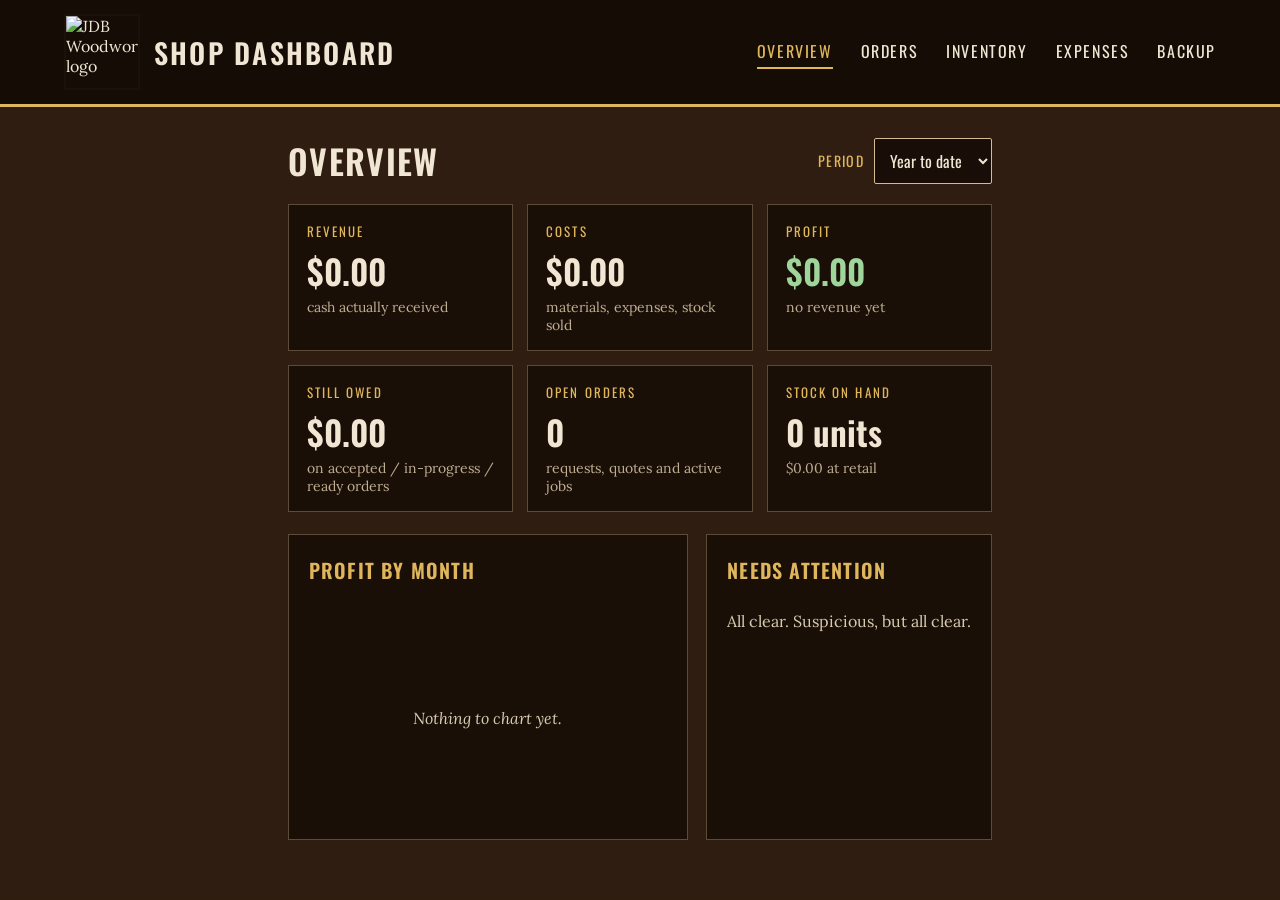
==== commit eabefa84: "Split quotes into New request (needs a price) and Quote sent; Orders filters, count badge, attention" ====
--- a/apps-script/Index.html
+++ b/apps-script/Index.html
@@ -307,7 +307,8 @@
 tr.low td:first-child { box-shadow: inset 3px 0 0 #c9785f; }
 
 .pill { display: inline-block; padding: 2px 10px; border: 1px solid var(--tan); font-family: var(--display); font-size: 12px; letter-spacing: 0.1em; text-transform: uppercase; white-space: nowrap; }
-.pill.quote { color: var(--faint); }
+.pill.new { background: var(--gold); border-color: var(--gold); color: #1b0f06; font-weight: 600; }
+.pill.quote { color: var(--cream); }
 .pill.accepted, .pill.progress { color: var(--gold); border-color: var(--gold); }
 .pill.ready { color: #9fd49a; border-color: #9fd49a; }
 .pill.done { color: #9fd49a; border-color: rgba(159, 212, 154, 0.5); }
@@ -338,6 +339,8 @@
 
 /* .banner/.stat etc. set display, which would otherwise beat the hidden attribute */
 .dash [hidden] { display: none !important; }
+
+#tabs .badge { display: inline-block; min-width: 20px; padding: 0 6px; margin-left: 4px; border-radius: 10px; background: var(--gold); color: #1b0f06; font-size: 13px; line-height: 20px; text-align: center; letter-spacing: 0; }
 
 </style>
 </head>
@@ -405,8 +408,12 @@
       <div class="tools">
         <input id="order-search" type="search" placeholder="Search name, phone, request…" aria-label="Search orders">
         <select id="order-filter" aria-label="Filter by status">
-          <option value="active">Open orders</option>
-          <option value="all">All orders</option>
+          <option value="active" data-label="All open">All open</option>
+          <option value="new" data-label="Needs a quote">Needs a quote</option>
+          <option value="quote" data-label="Quote sent, waiting">Quote sent, waiting</option>
+          <option value="shop" data-label="In the shop">In the shop</option>
+          <option value="finished" data-label="Complete / cancelled">Complete / cancelled</option>
+          <option value="all" data-label="Everything">Everything</option>
         </select>
         <button type="button" class="btn sm" id="new-order">+ New order</button>
       </div>
@@ -520,11 +527,20 @@
   var KEY = 'jdb-dashboard-v1';
   var BACKUP_NAG_DAYS = 14;
   var STATUS = {
-    quote: 'Quote', accepted: 'Accepted', progress: 'In progress',
+    new: 'New request', quote: 'Quote sent', accepted: 'Accepted', progress: 'In progress',
     ready: 'Ready', done: 'Complete', cancelled: 'Cancelled'
   };
-  var OPEN = { quote: 1, accepted: 1, progress: 1, ready: 1 };
+  var OPEN = { new: 1, quote: 1, accepted: 1, progress: 1, ready: 1 };
   var OWED = { accepted: 1, progress: 1, ready: 1 };
+  // Orders-list filters: new = needs a price, quote = price sent and waiting, shop = work we've agreed to
+  var FILTERS = {
+    new: function (o) { return o.status === 'new'; },
+    quote: function (o) { return o.status === 'quote'; },
+    shop: function (o) { return !!OWED[o.status]; },
+    active: function (o) { return !!OPEN[o.status]; },
+    finished: function (o) { return o.status === 'done' || o.status === 'cancelled'; },
+    all: function () { return true; }
+  };
 
   var SERVER = !!(window.google && google.script && google.script.run);
   var COLLECTIONS = ['inventory', 'orders', 'expenses', 'sales'];
@@ -692,9 +708,10 @@
     var r = $('#range').value;
     var t = totals(rangeStart(r), '9999-99-99');
 
-    var owed = 0, open = 0;
+    var owed = 0, open = 0, fresh = 0;
     state.orders.forEach(function (o) {
       if (OPEN[o.status]) open++;
+      if (o.status === 'new') fresh++;
       if (OWED[o.status]) owed += Math.max(0, num(o.estPrice) - num(o.paid));
     });
     var units = 0, retail = 0;
@@ -705,7 +722,7 @@
       stat('Costs', money(t.costs), 'materials, expenses, stock sold') +
       stat('Profit', signed(t.profit), t.revenue ? Math.round((t.profit / t.revenue) * 100) + '% margin' : 'no revenue yet') +
       stat('Still owed', money(owed), 'on accepted / in-progress / ready orders') +
-      stat('Open orders', String(open), 'quotes and active jobs') +
+      stat('Open orders', String(open), fresh ? fresh + ' new, waiting on a quote' : 'requests, quotes and active jobs') +
       stat('Stock on hand', String(units) + ' unit' + (units === 1 ? '' : 's'), money(retail) + ' at retail');
 
     renderChart();
@@ -738,9 +755,10 @@
   }
 
   function renderAttention() {
-    var items = [], t = today();
+    var items = [], fresh = [], t = today();
     state.orders.forEach(function (o) {
       if (!OPEN[o.status]) return;
+      if (o.status === 'new') { fresh.push({ warn: 1, text: esc(o.name) + ': new request, needs a quote', sub: 'Received ' + niceDate(o.created) }); return; }
       if (o.due && o.due < t) items.push({ warn: 1, text: esc(o.name) + ': past due', sub: 'Was due ' + niceDate(o.due) + ' (' + STATUS[o.status] + ')' });
       else if (o.status === 'ready') {
         var bal = num(o.estPrice) - num(o.paid);
@@ -750,6 +768,7 @@
     state.inventory.forEach(function (i) {
       if (num(i.qty) <= num(i.low)) items.push({ warn: 1, text: esc(i.name) + ': ' + (num(i.qty) === 0 ? 'out of stock' : 'low stock'), sub: num(i.qty) + ' left' });
     });
+    items = fresh.concat(items);
     $('#attention').innerHTML = items.length
       ? '<ul>' + items.map(function (x) { return '<li class="' + (x.warn ? 'warn' : '') + '">' + x.text + '<small>' + esc(x.sub) + '</small></li>'; }).join('') + '</ul>'
       : '<p class="hint">All clear. Suspicious, but all clear.</p>';
@@ -759,12 +778,16 @@
   function renderOrders() {
     var q = $('#order-search').value.trim().toLowerCase();
     var f = $('#order-filter').value;
+    $$('#order-filter option').forEach(function (op) {
+      var fn = FILTERS[op.value];
+      op.textContent = op.dataset.label + (fn && op.value !== 'all' ? ' (' + state.orders.filter(fn).length + ')' : '');
+    });
     var rows = state.orders.filter(function (o) {
-      if (f === 'active' && !OPEN[o.status]) return false;
+      if (!(FILTERS[f] || FILTERS.active)(o)) return false;
       if (!q) return true;
       return [o.name, o.phone, o.email, o.address, o.request, o.wood].join(' ').toLowerCase().indexOf(q) >= 0;
     }).sort(function (a, b) {
-      return (a.due || '9999').localeCompare(b.due || '9999') || (b.created || '').localeCompare(a.created || '');
+      return ((b.status === 'new') - (a.status === 'new')) || (a.due || '9999').localeCompare(b.due || '9999') || (b.created || '').localeCompare(a.created || '');
     });
     $('#orders-empty').hidden = rows.length > 0;
     $('#orders-empty').textContent = state.orders.length ? 'No orders match.' : 'No orders yet. Hit “New order” to add the first one.';
@@ -817,7 +840,7 @@
 
   function orderDialog(o) {
     var isNew = !o;
-    o = o || { status: 'quote', created: today() };
+    o = o || { status: 'new', created: today() };
     openDialog(isNew ? 'New order' : 'Edit order',
       '<div class="grid2">' + field('Customer name *', 'name', o.name || '', 'type="text" required autocomplete="off"') +
       field('Phone', 'phone', o.phone || '', 'type="tel" autocomplete="off"') + '</div>' +
@@ -1083,7 +1106,12 @@
   }
 
   // ---------- init ----------
+  function renderBadge() {
+    var n = state.orders.filter(FILTERS.new).length;
+    $('#tabs [data-tab="orders"]').innerHTML = 'Orders' + (n ? ' <span class="badge" aria-label="' + n + ' new">' + n + '</span>' : '');
+  }
   function renderAll() {
+    renderBadge();
     renderOverview(); renderOrders(); renderInventory(); renderExpenses(); renderBackup();
   }
   $('#range').addEventListener('change', renderOverview);
